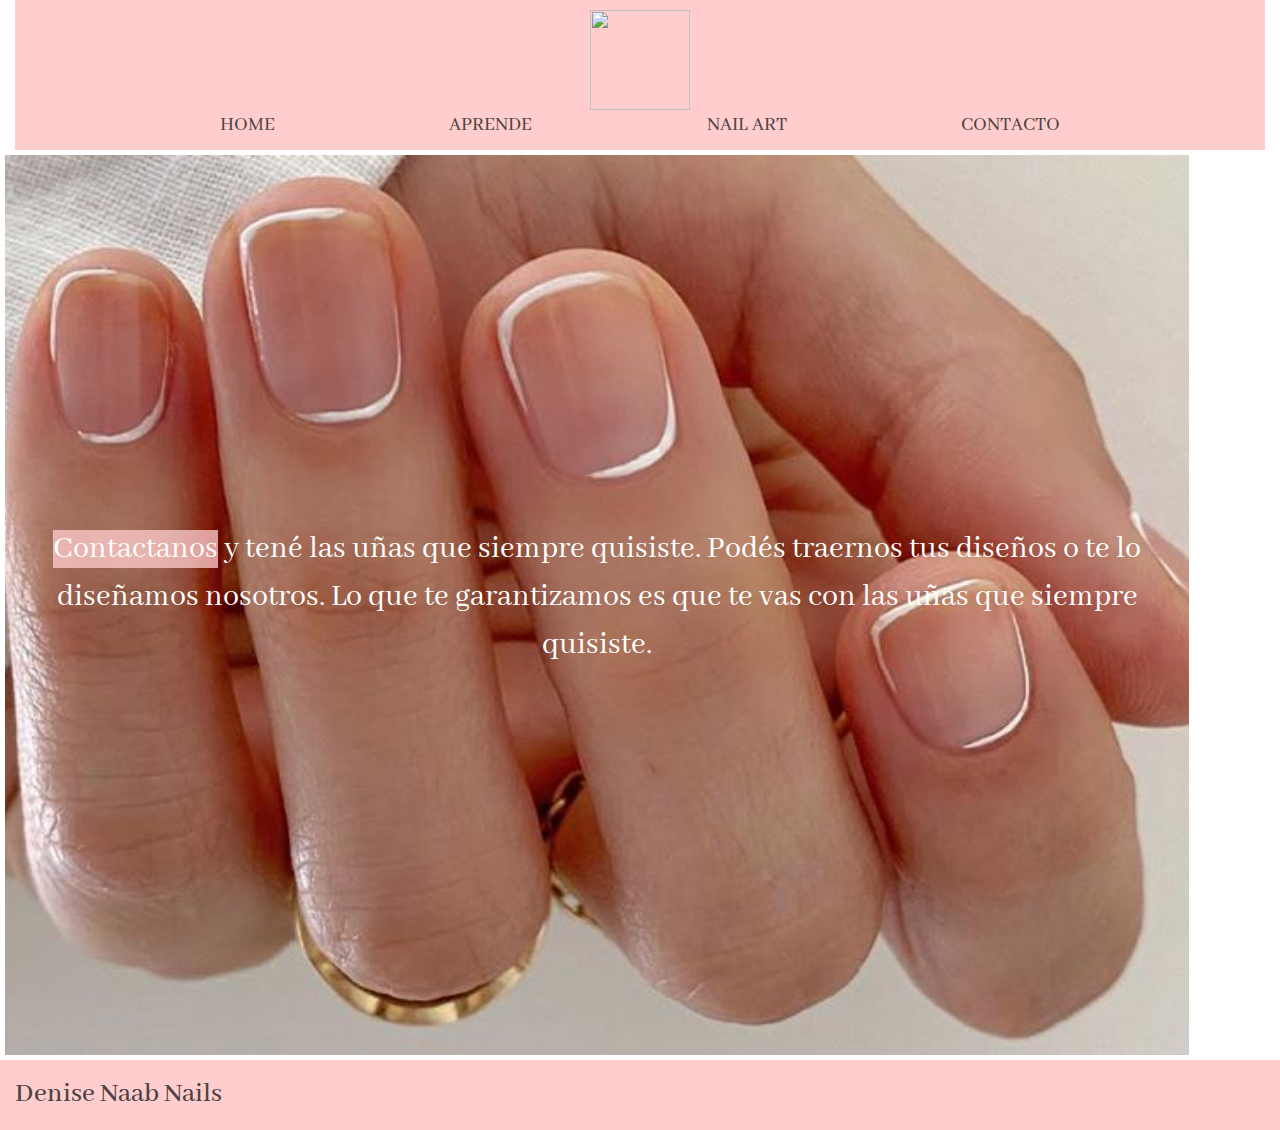
==== Prueba bootstrap/index.html @ b12f26ec "Creando la pagina con Bootstrap" ====
<!DOCTYPE html>
<html lang="en">
<head>
    <meta charset="UTF-8">
    <meta http-equiv="X-UA-Compatible" content="IE=edge">
    <meta name="viewport" content="width=device-width, initial-scale=1.0">
    <title>Denise Nails</title>
    <link rel="stylesheet" href="https://maxcdn.bootstrapcdn.com/bootstrap/4.0.0/css/bootstrap.min.css" integrity="sha384-Gn5384xqQ1aoWXA+058RXPxPg6fy4IWvTNh0E263XmFcJlSAwiGgFAW/dAiS6JXm" crossorigin="anonymous">
    <link rel="stylesheet" href="./CSS/style.css">
    <link href="https://fonts.googleapis.com/css2?family=Abhaya+Libre&display=swap" rel="stylesheet">
</head>
<body>
    
        <header class="container-fluid">
            <nav class="navbar menu">
                <img src="./IMAGENES/Logo.png" alt="" class="menu__image">
                <ul class="nav menu__lista">
                    <li class="active menu__item"><a href="./index.html">HOME</a></li>
                    <li class="active menu__item"><a href="./paginas/Aprende.html">APRENDE</a></li>
                    <li class="active menu__item"><a href="./paginas/nail_art.html">NAIL ART</a></li>
                    <li class="active menu__item"><a href="./paginas/contacto.html">CONTACTO</a></li> 
                </ul>
            </nav>
        </header>
        
        <main class="container-fluid main">
            <div><p class="main__text"><a href="./paginas/contacto.html">Contactanos</a> y tené las uñas que siempre quisiste. Podés traernos tus diseños o te lo diseñamos nosotros. Lo que te garantizamos es que te vas con las uñas que siempre quisiste.</p></div>
            
           
            
        </main>
        
        <footer class="container-fluid pie">
            <h3>Denise Naab Nails</h3>
            <img src="../IMAGENES/redes sociales.png" alt=""class="redes">
        </footer>
</body>
</html>
---- Prueba bootstrap/CSS/style.css ----
*{
font-family: "abhaya libre", sans-serif ;
}

body{
    
    margin: 0;
    padding: 0;
    display: grid;
    grid-template-areas: 
    "header header header"
    "body body body" 
    "body body body"   
    "footer footer footer ";

    grid-template-columns: repeat(3,auto);
    grid-template-rows: repeat(4,auto) ;
    
}

/*propiedades del header*/

header {
    grid-area: header;
}
.menu{
    
    
    width: 100%;
    display: flex;
    justify-content: space-evenly;
    align-items: center;
    background-color: #FFCDcd;
    padding: 10px 30px;
    font-size: 20px;  

}
.menu__image{
    width: 100px;
    height: 100px;
}
.menu__lista{
    display: flex;
    justify-content: space-evenly;
    width: 100%;
    
}
.menu__item{
    list-style: none;

}
.menu__item a{
    text-decoration: none;
    color: rgb(77, 66, 66);
}
/*propiedades del home o index*/
.main{
    grid-area: body;
    background-image: url(../Imagenes/encabezado.png);
    
    background-position: center;
    background-size: cover;
    width: 92.5%;
    height: 100vh;
    margin: 5px;
    padding: 10px 30px;
    display: flex;
    flex-direction: column;   
    align-items: center;
    justify-content: center;
    
}
.main__text{
    text-align: center;
    color: white;
    font-size: xx-large;
    
}
.main__text a{
    background-color: #ffcdcdc0;
    text-decoration: none;
    color: white;   
    font-size: xx-large;
     
}
/* propiedades del footer*/
footer{
    grid-area: footer;
    background-color: #FFCDcd;
    display: flex;
    flex-direction: row;
    justify-content: space-between;
    align-items:flex-end;
    padding: 10px;
    color: rgb(77, 66, 66);
}
.redes{
    height: 50px;
}

/* propiedades la pagina contacto */
.contacto{
    grid-area: body;
    height: auto;
    margin: 5px;  
    
    display: flex;
    flex-direction: column;
    align-items: center
}
.formulario{
    
    margin: 5px;
    padding: 10px;
    width: 500px;
    border: solid;
    display: flex;
    flex-direction: column;
    border-color:#ffcdcdc0;
    background-color: #ffecec;
    color: rgb(77, 66, 66);
}
.formulario__boton{
    margin-top: 10px;
    width:150px;
    color: rgb(77, 66, 66);
    background-color: #ffcdcd3b;
    border-color: #ffcdcd;
}
.contacto__mapa{
    margin: 5px;
    padding: 10px;
    border: solid;
    width: 600px;
    border-color:#ffcdcdc0;
    background-color: #ffecec;
    display:flex;
    align-items: center;
}

/* propiedades de la pagina aprende*/

.aprende {
    grid-area: body;
    height: auto;
    margin: 5px;      
    display: flex;
    flex-direction: row;
    align-items: center;
    justify-content: space-between;
}
.aprende__imagen {
    border-style: solid;
    background-color: #ffecec;
    border-color: #ffcdcd;
    margin: 10px;
    padding: 10px;
    width: 500px;
    height: 300px;
    
}
.aprende__texto {
    display: flex;
    flex-direction: column;
    color: #ffcdcd;
    background-color: #ffecec;
    border-color: #FFCDcd;
    border-style: solid;
    background-color: #ffecec;
    border-color: #ffcdcd;
    margin: 10px;
    padding: 10px;
    width: 500px;
    height: 300px;
    color: rgb(77, 66, 66);
}
/*propiedades pagina Nail Art*/
.nail{
    grid-area: body;
    height: auto;
    margin: 5px;      
    display: flex;
    flex-direction: row;
    align-items: center;
    justify-content: space-between;
}
.nail__imagen {
    border-style: solid;
    background-color: #ffecec;
    border-color: #ffcdcd;
    margin: 10px;
    padding: 10px;
    width: 300px;
    height: 300px;
}
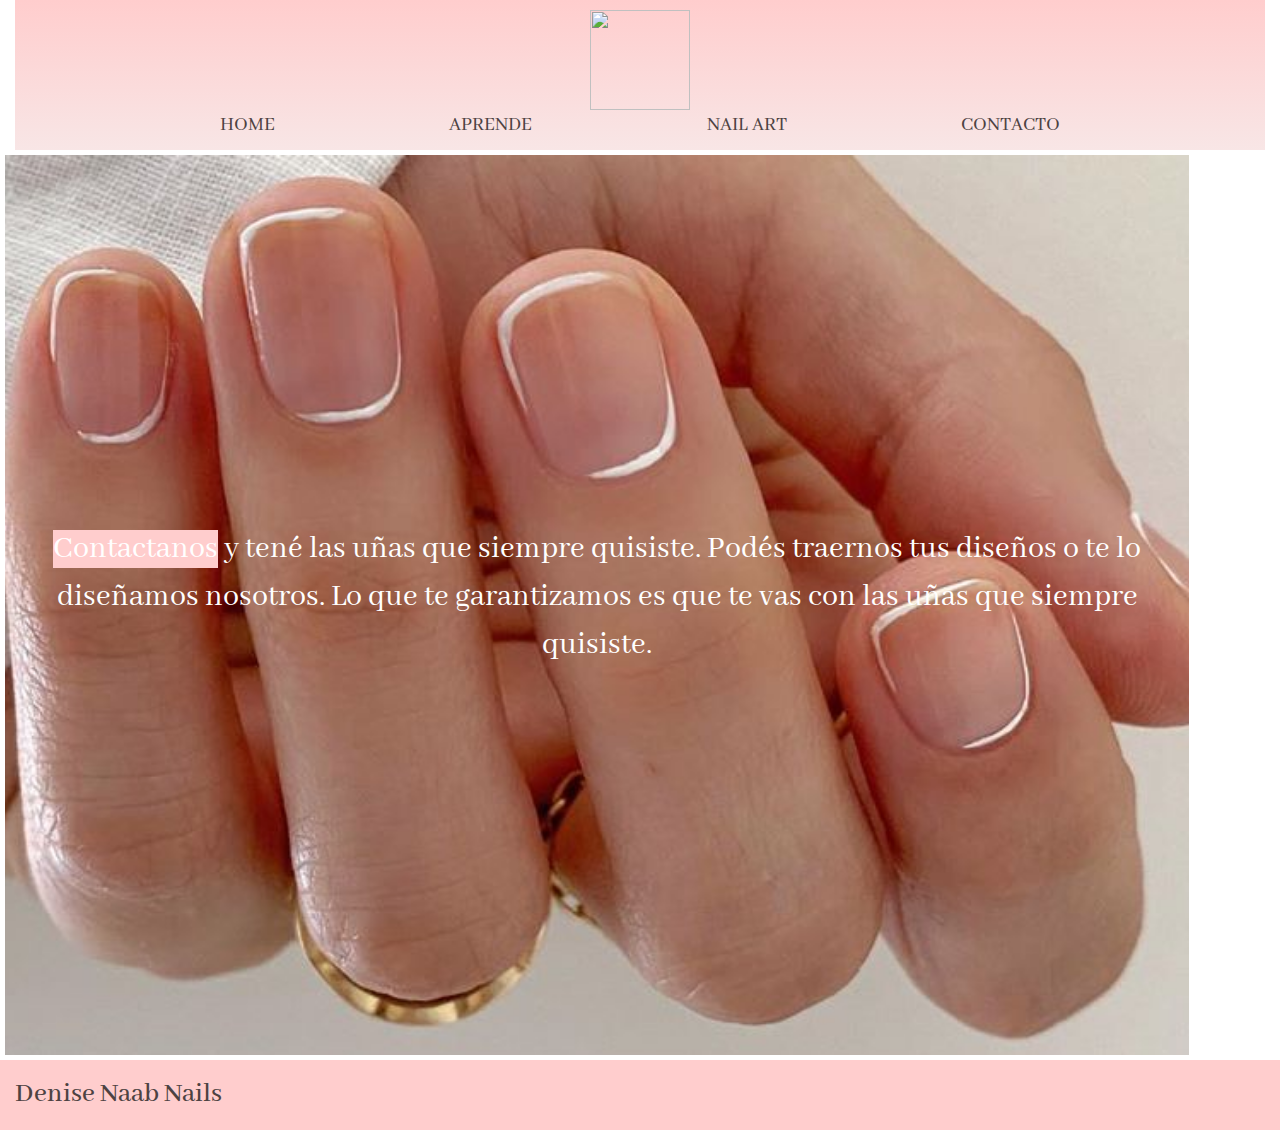
==== commit 8fc0bcec: "Modificacion para SASS II y SEO" ====
--- a/Prueba bootstrap/index.html
+++ b/Prueba bootstrap/index.html
@@ -4,6 +4,8 @@
     <meta charset="UTF-8">
     <meta http-equiv="X-UA-Compatible" content="IE=edge">
     <meta name="viewport" content="width=device-width, initial-scale=1.0">
+    <meta name="description" content="Sitio web para diseños de uñas, cursos de uñas. muchos diseños de uñas para elegir">
+    <meta name="keywords" content="Uñas, Nails, Curso uñas, Nail Art, San Miguel, Buenos Aires, Argentina, zona oeste, zona norte">
     <title>Denise Nails</title>
     <link rel="stylesheet" href="https://maxcdn.bootstrapcdn.com/bootstrap/4.0.0/css/bootstrap.min.css" integrity="sha384-Gn5384xqQ1aoWXA+058RXPxPg6fy4IWvTNh0E263XmFcJlSAwiGgFAW/dAiS6JXm" crossorigin="anonymous">
     <link rel="stylesheet" href="./CSS/style.css">
@@ -15,7 +17,7 @@
             <nav class="navbar menu">
                 <img src="./IMAGENES/Logo.png" alt="" class="menu__image">
                 <ul class="nav menu__lista">
-                    <li class="active menu__item"><a href="./index.html">HOME</a></li>
+                    <li class="active menu__item"> <a href="./index.html">HOME</a></li>
                     <li class="active menu__item"><a href="./paginas/Aprende.html">APRENDE</a></li>
                     <li class="active menu__item"><a href="./paginas/nail_art.html">NAIL ART</a></li>
                     <li class="active menu__item"><a href="./paginas/contacto.html">CONTACTO</a></li> 
--- a/Prueba bootstrap/CSS/style.css
+++ b/Prueba bootstrap/CSS/style.css
@@ -1,196 +1,318 @@
-
-*{
-font-family: "abhaya libre", sans-serif ;
-}
-
-body{
-    
-    margin: 0;
-    padding: 0;
-    display: grid;
-    grid-template-areas: 
-    "header header header"
-    "body body body" 
-    "body body body"   
-    "footer footer footer ";
-
-    grid-template-columns: repeat(3,auto);
-    grid-template-rows: repeat(4,auto) ;
-    
-}
-
-/*propiedades del header*/
-
-header {
-    grid-area: header;
-}
-.menu{
-    
-    
-    width: 100%;
-    display: flex;
-    justify-content: space-evenly;
-    align-items: center;
-    background-color: #FFCDcd;
-    padding: 10px 30px;
-    font-size: 20px;  
-
-}
-.menu__image{
-    width: 100px;
-    height: 100px;
-}
-.menu__lista{
-    display: flex;
-    justify-content: space-evenly;
-    width: 100%;
-    
-}
-.menu__item{
-    list-style: none;
-
-}
-.menu__item a{
-    text-decoration: none;
-    color: rgb(77, 66, 66);
-}
-/*propiedades del home o index*/
-.main{
-    grid-area: body;
-    background-image: url(../Imagenes/encabezado.png);
-    
-    background-position: center;
-    background-size: cover;
-    width: 92.5%;
-    height: 100vh;
-    margin: 5px;
-    padding: 10px 30px;
-    display: flex;
-    flex-direction: column;   
-    align-items: center;
-    justify-content: center;
-    
-}
-.main__text{
-    text-align: center;
-    color: white;
-    font-size: xx-large;
-    
-}
-.main__text a{
-    background-color: #ffcdcdc0;
-    text-decoration: none;
-    color: white;   
-    font-size: xx-large;
-     
-}
-/* propiedades del footer*/
-footer{
-    grid-area: footer;
-    background-color: #FFCDcd;
-    display: flex;
-    flex-direction: row;
-    justify-content: space-between;
-    align-items:flex-end;
-    padding: 10px;
-    color: rgb(77, 66, 66);
-}
-.redes{
-    height: 50px;
-}
-
-/* propiedades la pagina contacto */
-.contacto{
-    grid-area: body;
-    height: auto;
-    margin: 5px;  
-    
-    display: flex;
-    flex-direction: column;
-    align-items: center
-}
-.formulario{
-    
-    margin: 5px;
-    padding: 10px;
-    width: 500px;
-    border: solid;
-    display: flex;
-    flex-direction: column;
-    border-color:#ffcdcdc0;
-    background-color: #ffecec;
-    color: rgb(77, 66, 66);
-}
-.formulario__boton{
-    margin-top: 10px;
-    width:150px;
-    color: rgb(77, 66, 66);
-    background-color: #ffcdcd3b;
-    border-color: #ffcdcd;
-}
-.contacto__mapa{
-    margin: 5px;
-    padding: 10px;
-    border: solid;
-    width: 600px;
-    border-color:#ffcdcdc0;
-    background-color: #ffecec;
-    display:flex;
-    align-items: center;
-}
-
-/* propiedades de la pagina aprende*/
-
-.aprende {
-    grid-area: body;
-    height: auto;
-    margin: 5px;      
-    display: flex;
-    flex-direction: row;
-    align-items: center;
-    justify-content: space-between;
-}
-.aprende__imagen {
-    border-style: solid;
-    background-color: #ffecec;
-    border-color: #ffcdcd;
-    margin: 10px;
-    padding: 10px;
-    width: 500px;
-    height: 300px;
-    
-}
-.aprende__texto {
-    display: flex;
-    flex-direction: column;
-    color: #ffcdcd;
-    background-color: #ffecec;
-    border-color: #FFCDcd;
-    border-style: solid;
-    background-color: #ffecec;
-    border-color: #ffcdcd;
-    margin: 10px;
-    padding: 10px;
-    width: 500px;
-    height: 300px;
-    color: rgb(77, 66, 66);
-}
-/*propiedades pagina Nail Art*/
-.nail{
-    grid-area: body;
-    height: auto;
-    margin: 5px;      
-    display: flex;
-    flex-direction: row;
-    align-items: center;
-    justify-content: space-between;
-}
-.nail__imagen {
-    border-style: solid;
-    background-color: #ffecec;
-    border-color: #ffcdcd;
-    margin: 10px;
-    padding: 10px;
-    width: 300px;
-    height: 300px;
-}
+/* asignando mapa de colores para el background*/
+.fondo--rosaBase {
+  background-color: #FFCDcd;
+}
+
+.fondo--rosaClaro {
+  background-color: #ffecec;
+}
+
+* {
+  font-family: "abhaya libre", sans-serif;
+}
+
+body {
+  margin: 0;
+  padding: 0;
+  display: -ms-grid;
+  display: grid;
+      grid-template-areas: "header header header"+ "body body body" + "body body body"   + "footer footer footer ";
+  -ms-grid-columns: (auto)[3];
+      grid-template-columns: repeat(3, auto);
+  -ms-grid-rows: (auto)[4];
+      grid-template-rows: repeat(4, auto);
+}
+
+/*propiedades del header*/
+header {
+  -ms-grid-row: 1;
+  -ms-grid-column: 1;
+  -ms-grid-column-span: 3;
+  grid-area: header;
+}
+
+.menu {
+  width: 100%;
+  display: -webkit-box;
+  display: -ms-flexbox;
+  display: flex;
+  -webkit-box-pack: space-evenly;
+      -ms-flex-pack: space-evenly;
+          justify-content: space-evenly;
+  -webkit-box-align: center;
+      -ms-flex-align: center;
+          align-items: center;
+  background-color: #FFCDcd;
+  padding: 10px 30px;
+  font-size: 20px;
+  background-image: -webkit-gradient(linear, left bottom, left top, from(#f8e6e6), to(#FFCDcd));
+  background-image: linear-gradient(to top, #f8e6e6, #FFCDcd);
+}
+
+.menu__image {
+  width: 100px;
+  height: 100px;
+}
+
+.menu__lista {
+  display: -webkit-box;
+  display: -ms-flexbox;
+  display: flex;
+  -webkit-box-pack: space-evenly;
+      -ms-flex-pack: space-evenly;
+          justify-content: space-evenly;
+  width: 100%;
+}
+
+.menu__item {
+  list-style: none;
+}
+
+.menu__item a {
+  text-decoration: none;
+  color: #4d4242;
+}
+
+.menu__item a:hover {
+  background-color: #ffecec;
+  color: red;
+  font-size: x-large;
+}
+
+.menu__item:hover {
+  -webkit-transform: translate(5px, 10px);
+          transform: translate(5px, 10px);
+}
+
+/*propiedades del home o index*/
+.main {
+  -ms-grid-row: 2;
+  -ms-grid-row-span: 2;
+  -ms-grid-column: 1;
+  -ms-grid-column-span: 3;
+  grid-area: body;
+  background-image: url(../Imagenes/encabezado.png);
+  background-position: center;
+  background-size: cover;
+  width: 92.5%;
+  height: 100vh;
+  margin: 5px;
+  padding: 10px 30px;
+  display: -webkit-box;
+  display: -ms-flexbox;
+  display: flex;
+  -webkit-box-orient: vertical;
+  -webkit-box-direction: normal;
+      -ms-flex-direction: column;
+          flex-direction: column;
+  -webkit-box-align: center;
+      -ms-flex-align: center;
+          align-items: center;
+  -webkit-box-pack: center;
+      -ms-flex-pack: center;
+          justify-content: center;
+}
+
+.main__text {
+  text-align: center;
+  color: white;
+  font-size: xx-large;
+}
+
+.main__text a {
+  background-color: #FFCDcd;
+  text-decoration: none;
+  color: white;
+  font-size: xx-large;
+}
+
+/* propiedades del footer*/
+footer {
+  -ms-grid-row: 4;
+  -ms-grid-column: 1;
+  -ms-grid-column-span: 3;
+  grid-area: footer;
+  background-color: #FFCDcd;
+  display: -webkit-box;
+  display: -ms-flexbox;
+  display: flex;
+  -webkit-box-orient: horizontal;
+  -webkit-box-direction: normal;
+      -ms-flex-direction: row;
+          flex-direction: row;
+  -webkit-box-pack: justify;
+      -ms-flex-pack: justify;
+          justify-content: space-between;
+  -webkit-box-align: end;
+      -ms-flex-align: end;
+          align-items: flex-end;
+  padding: 10px;
+  color: #4d4242;
+}
+
+.redes {
+  height: 50px;
+}
+
+/* propiedades la pagina contacto */
+.contacto {
+  -ms-grid-row: 2;
+  -ms-grid-row-span: 2;
+  -ms-grid-column: 1;
+  -ms-grid-column-span: 3;
+  grid-area: body;
+  height: auto;
+  margin: 5px;
+  display: -webkit-box;
+  display: -ms-flexbox;
+  display: flex;
+  -webkit-box-orient: vertical;
+  -webkit-box-direction: normal;
+      -ms-flex-direction: column;
+          flex-direction: column;
+  -webkit-box-align: center;
+      -ms-flex-align: center;
+          align-items: center;
+}
+
+.contacto__mapa {
+  margin: 5px;
+  padding: 10px;
+  border: solid;
+  width: 600px;
+  border-color: #FFCDcd;
+  background-color: #ffecec;
+  display: -webkit-box;
+  display: -ms-flexbox;
+  display: flex;
+  -webkit-box-align: center;
+      -ms-flex-align: center;
+          align-items: center;
+}
+
+.formulario {
+  margin: 5px;
+  padding: 10px;
+  width: 500px;
+  border: solid;
+  display: -webkit-box;
+  display: -ms-flexbox;
+  display: flex;
+  -webkit-box-orient: vertical;
+  -webkit-box-direction: normal;
+      -ms-flex-direction: column;
+          flex-direction: column;
+  border-color: #FFCDcd;
+  color: #4d4242;
+}
+
+.boton, .boton--enviar, .boton--cancelar {
+  display: -webkit-box;
+  display: -ms-flexbox;
+  display: flex;
+  margin-top: 10px;
+  width: 150px;
+}
+
+.boton--enviar, .boton--cancelar {
+  color: #4d4242;
+  background-color: #ffcdcd3b;
+  border-color: #FFCDcd;
+}
+
+.boton--cancelar {
+  color: salmon;
+}
+
+/* propiedades de la pagina aprende*/
+.aprende {
+  -ms-grid-row: 2;
+  -ms-grid-row-span: 2;
+  -ms-grid-column: 1;
+  -ms-grid-column-span: 3;
+  grid-area: body;
+  height: auto;
+  width: auto;
+  margin: 5px;
+  display: -webkit-box;
+  display: -ms-flexbox;
+  display: flex;
+  -webkit-box-orient: horizontal;
+  -webkit-box-direction: normal;
+      -ms-flex-direction: row;
+          flex-direction: row;
+  -webkit-box-align: center;
+      -ms-flex-align: center;
+          align-items: center;
+  -webkit-box-pack: justify;
+      -ms-flex-pack: justify;
+          justify-content: space-between;
+}
+
+.aprende__imagen {
+  border-style: solid;
+  background-color: #ffecec;
+  border-color: #FFCDcd;
+  margin: 10px;
+  padding: 10px;
+  width: 500px;
+  height: 300px;
+}
+
+.aprende__texto {
+  display: -webkit-box;
+  display: -ms-flexbox;
+  display: flex;
+  -webkit-box-orient: vertical;
+  -webkit-box-direction: normal;
+      -ms-flex-direction: column;
+          flex-direction: column;
+  color: #FFCDcd;
+  background-color: #ffecec;
+  border-color: #FFCDcd;
+  border-style: solid;
+  border-color: #FFCDcd;
+  margin: 10px;
+  padding: 10px;
+  width: 500px;
+  height: 300px;
+  color: #4d4242;
+}
+
+/*propiedades pagina Nail Art*/
+.nail {
+  -ms-grid-row: 2;
+  -ms-grid-row-span: 2;
+  -ms-grid-column: 1;
+  -ms-grid-column-span: 3;
+  grid-area: body;
+  height: auto;
+  margin: 5px;
+  display: -webkit-box;
+  display: -ms-flexbox;
+  display: flex;
+  -webkit-box-orient: horizontal;
+  -webkit-box-direction: normal;
+      -ms-flex-direction: row;
+          flex-direction: row;
+  -webkit-box-align: center;
+      -ms-flex-align: center;
+          align-items: center;
+  -webkit-box-pack: justify;
+      -ms-flex-pack: justify;
+          justify-content: space-between;
+}
+
+.nail__imagen {
+  border-style: solid;
+  background-color: #ffecec;
+  border-color: #FFCDcd;
+  margin: 10px;
+  padding: 10px;
+  width: 300px;
+  height: 300px;
+}
+/*# sourceMappingURL=style.css.map */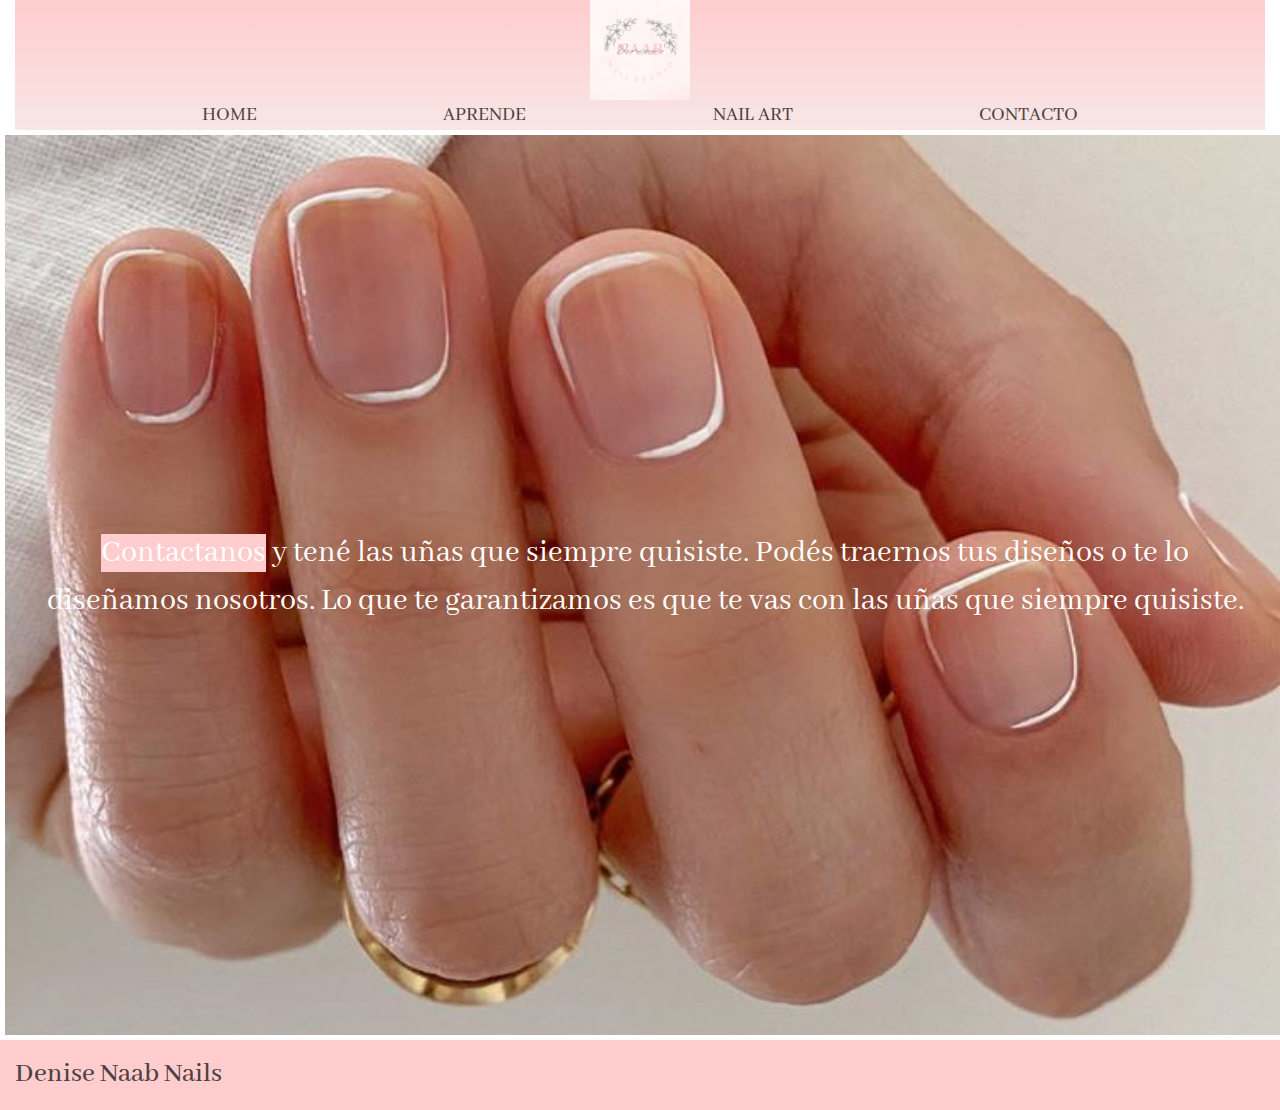
==== commit f7e440fa: "Add files via upload" ====
--- a/Prueba bootstrap/index.html
+++ b/Prueba bootstrap/index.html
@@ -4,18 +4,32 @@
     <meta charset="UTF-8">
     <meta http-equiv="X-UA-Compatible" content="IE=edge">
     <meta name="viewport" content="width=device-width, initial-scale=1.0">
+    <!-- Descripcion para SEO -->
     <meta name="description" content="Sitio web para diseños de uñas, cursos de uñas. muchos diseños de uñas para elegir">
+
+    <!-- Keywords para SEO -->
     <meta name="keywords" content="Uñas, Nails, Curso uñas, Nail Art, San Miguel, Buenos Aires, Argentina, zona oeste, zona norte">
+
     <title>Denise Nails</title>
+
+    <!-- link para atributos de Bootstrap -->
+
     <link rel="stylesheet" href="https://maxcdn.bootstrapcdn.com/bootstrap/4.0.0/css/bootstrap.min.css" integrity="sha384-Gn5384xqQ1aoWXA+058RXPxPg6fy4IWvTNh0E263XmFcJlSAwiGgFAW/dAiS6JXm" crossorigin="anonymous">
+
+    <!-- Link a la hoja de estilos -->
     <link rel="stylesheet" href="./CSS/style.css">
+
+    <!-- Link a google fonts -->
     <link href="https://fonts.googleapis.com/css2?family=Abhaya+Libre&display=swap" rel="stylesheet">
 </head>
 <body>
     
         <header class="container-fluid">
+            
+                
             <nav class="navbar menu">
-                <img src="./IMAGENES/Logo.png" alt="" class="menu__image">
+                
+                <img src="./Imagenes/Logo.png" alt="" class=" menu__image">
                 <ul class="nav menu__lista">
                     <li class="active menu__item"> <a href="./index.html">HOME</a></li>
                     <li class="active menu__item"><a href="./paginas/Aprende.html">APRENDE</a></li>
--- a/Prueba bootstrap/CSS/style.css
+++ b/Prueba bootstrap/CSS/style.css
@@ -1,3 +1,5 @@
+@charset "UTF-8";
+/* asginacion de nombre a atributos*/
 /* asignando mapa de colores para el background*/
 .fondo--rosaBase {
   background-color: #FFCDcd;
@@ -8,10 +10,14 @@
 }
 
 * {
+  /*se aplicara en todas las paginas*/
   font-family: "abhaya libre", sans-serif;
+  padding: 0;
+  margin: 0;
 }
 
 body {
+  /* atributos del body que se aplica en todas las paginas*/
   margin: 0;
   padding: 0;
   display: -ms-grid;
@@ -46,7 +52,8 @@
       -ms-flex-align: center;
           align-items: center;
   background-color: #FFCDcd;
-  padding: 10px 30px;
+  padding: 0;
+  margin: 0;
   font-size: 20px;
   background-image: -webkit-gradient(linear, left bottom, left top, from(#f8e6e6), to(#FFCDcd));
   background-image: linear-gradient(to top, #f8e6e6, #FFCDcd);
@@ -97,7 +104,8 @@
   background-image: url(../Imagenes/encabezado.png);
   background-position: center;
   background-size: cover;
-  width: 92.5%;
+  background-repeat: no-repeat;
+  width: 100%;
   height: 100vh;
   margin: 5px;
   padding: 10px 30px;
@@ -229,6 +237,7 @@
 
 /* propiedades de la pagina aprende*/
 .aprende {
+  /*atributos generales para la pagina*/
   -ms-grid-row: 2;
   -ms-grid-row-span: 2;
   -ms-grid-column: 1;
@@ -253,6 +262,7 @@
 }
 
 .aprende__imagen {
+  /*atributos para la imagen de los cursos*/
   border-style: solid;
   background-color: #ffecec;
   border-color: #FFCDcd;
@@ -284,6 +294,7 @@
 
 /*propiedades pagina Nail Art*/
 .nail {
+  /*atributos para la pagina de galeria de imagenes*/
   -ms-grid-row: 2;
   -ms-grid-row-span: 2;
   -ms-grid-column: 1;
@@ -307,6 +318,7 @@
 }
 
 .nail__imagen {
+  /*atributos para las imagenes de la pagina*/
   border-style: solid;
   background-color: #ffecec;
   border-color: #FFCDcd;
@@ -315,4 +327,138 @@
   width: 300px;
   height: 300px;
 }
+
+@media (max-width: 480px) {
+  .formulario {
+    width: 100%;
+  }
+  .nail {
+    display: -webkit-box;
+    display: -ms-flexbox;
+    display: flex;
+    -webkit-box-orient: vertical;
+    -webkit-box-direction: normal;
+        -ms-flex-direction: column;
+            flex-direction: column;
+  }
+  .aprende {
+    display: -webkit-box;
+    display: -ms-flexbox;
+    display: flex;
+    -webkit-box-orient: vertical;
+    -webkit-box-direction: normal;
+        -ms-flex-direction: column;
+            flex-direction: column;
+    width: 100%;
+    padding: 0;
+    margin: 0;
+  }
+  .aprende__imagen {
+    width: 100vw;
+  }
+  .aprende__texto {
+    width: 100vw;
+  }
+}
+
+/* atributos segun el tamaño de dispositivo que se use*/
+@media (max-width: 960px) {
+  .nail {
+    display: -webkit-box;
+    display: -ms-flexbox;
+    display: flex;
+    -webkit-box-orient: vertical;
+    -webkit-box-direction: normal;
+        -ms-flex-direction: column;
+            flex-direction: column;
+  }
+}
+
+@media (min-width: 481px) and (max-width: 1024px) {
+  .aprende {
+    display: -webkit-box;
+    display: -ms-flexbox;
+    display: flex;
+    -webkit-box-orient: vertical;
+    -webkit-box-direction: normal;
+        -ms-flex-direction: column;
+            flex-direction: column;
+    width: 100%;
+    margin-right: 0;
+  }
+  .aprende__imagen {
+    width: 450px;
+    height: 300px;
+  }
+  .aprende__texto {
+    width: 450px;
+    height: 300px;
+  }
+}
+
+@media (max-width: 767px) {
+  .contacto__mapa {
+    width: 100%;
+  }
+  body {
+    display: -webkit-box;
+    display: -ms-flexbox;
+    display: flex;
+    -webkit-box-orient: vertical;
+    -webkit-box-direction: normal;
+        -ms-flex-direction: column;
+            flex-direction: column;
+    width: 100%;
+    height: 700px;
+  }
+  .menu {
+    display: -webkit-box;
+    display: -ms-flexbox;
+    display: flex;
+    -webkit-box-orient: vertical;
+    -webkit-box-direction: normal;
+        -ms-flex-direction: column;
+            flex-direction: column;
+  }
+  .main {
+    background-repeat: no-repeat;
+  }
+  .main__text {
+    font-size: medium;
+  }
+  .main__lista {
+    display: block;
+  }
+  .main a {
+    font-size: medium;
+  }
+  .main .aprende {
+    display: -webkit-box;
+    display: -ms-flexbox;
+    display: flex;
+    -webkit-box-orient: vertical;
+    -webkit-box-direction: normal;
+        -ms-flex-direction: column;
+            flex-direction: column;
+  }
+  .main .aprende__imagen {
+    display: -webkit-box;
+    display: -ms-flexbox;
+    display: flex;
+    -webkit-box-orient: vertical;
+    -webkit-box-direction: normal;
+        -ms-flex-direction: column;
+            flex-direction: column;
+    width: 100%;
+  }
+  .main .aprende__texto {
+    display: -webkit-box;
+    display: -ms-flexbox;
+    display: flex;
+    -webkit-box-orient: vertical;
+    -webkit-box-direction: normal;
+        -ms-flex-direction: column;
+            flex-direction: column;
+  }
+}
 /*# sourceMappingURL=style.css.map */